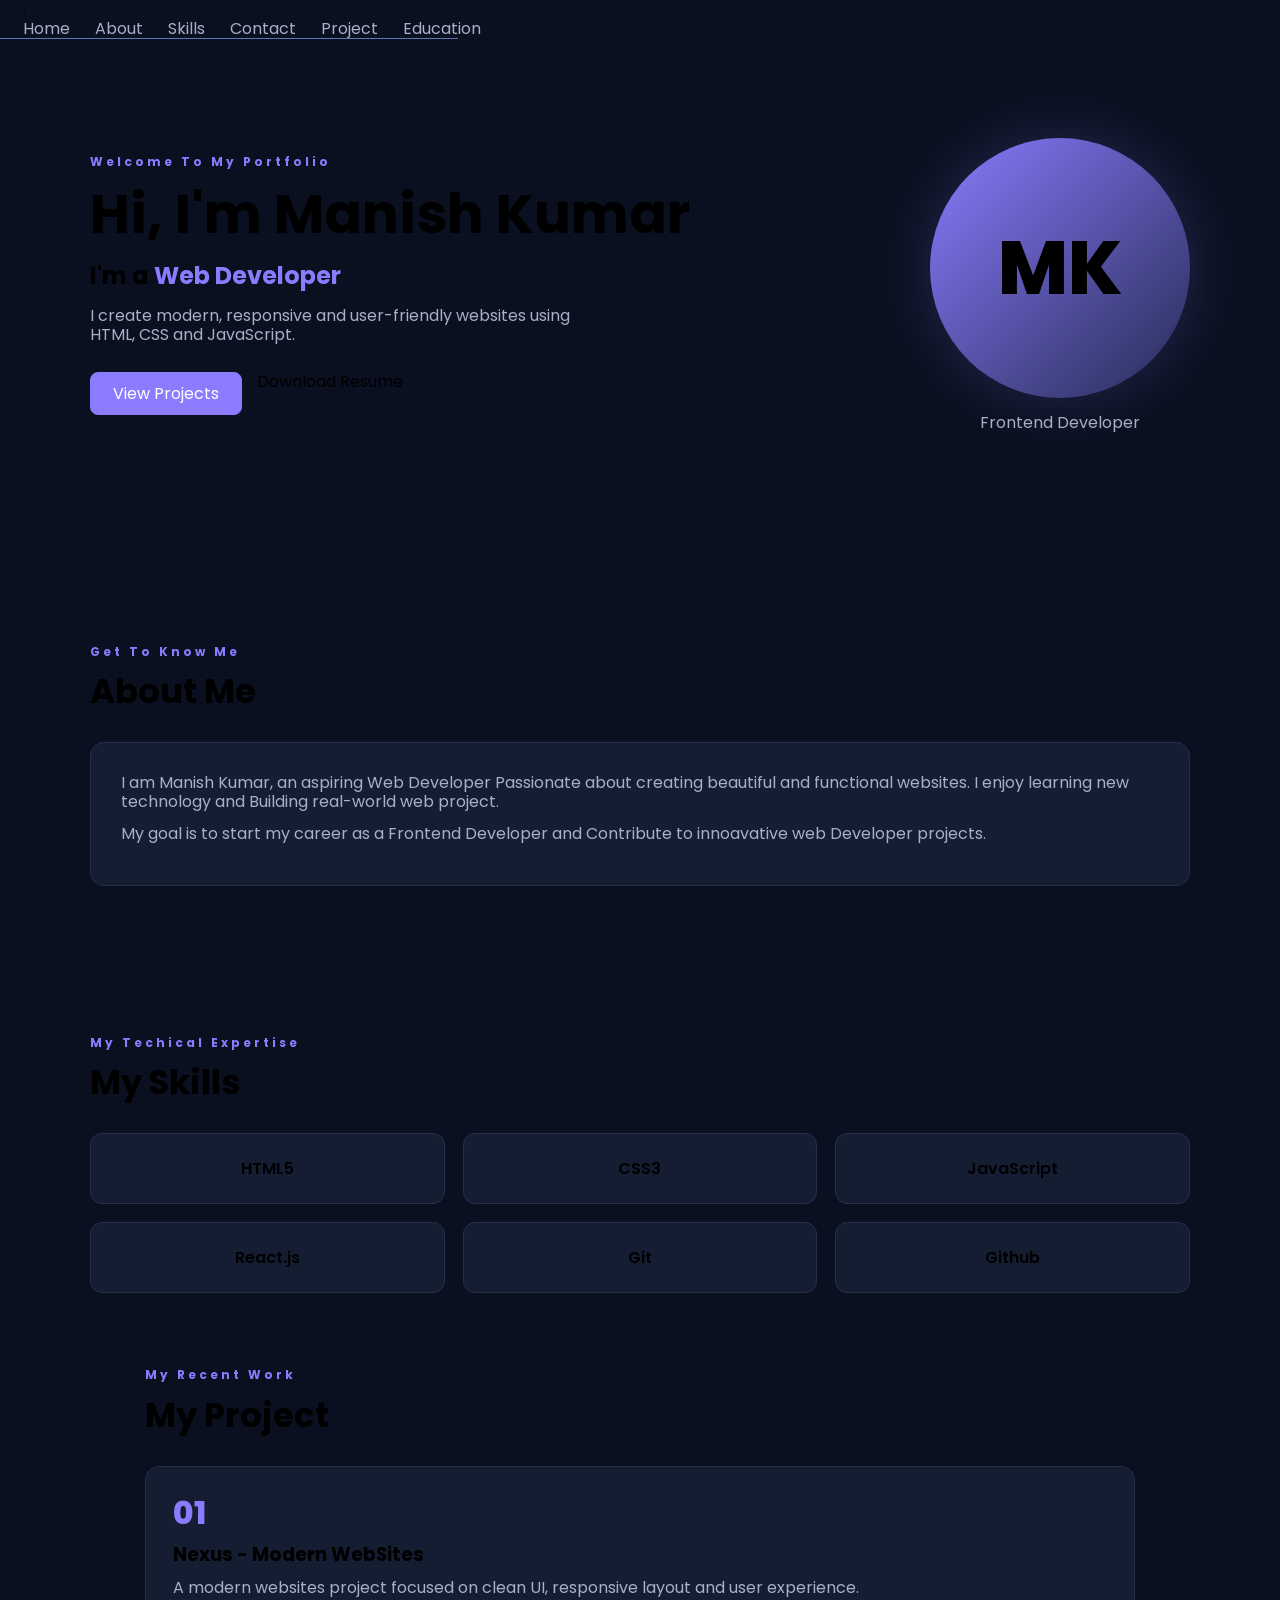
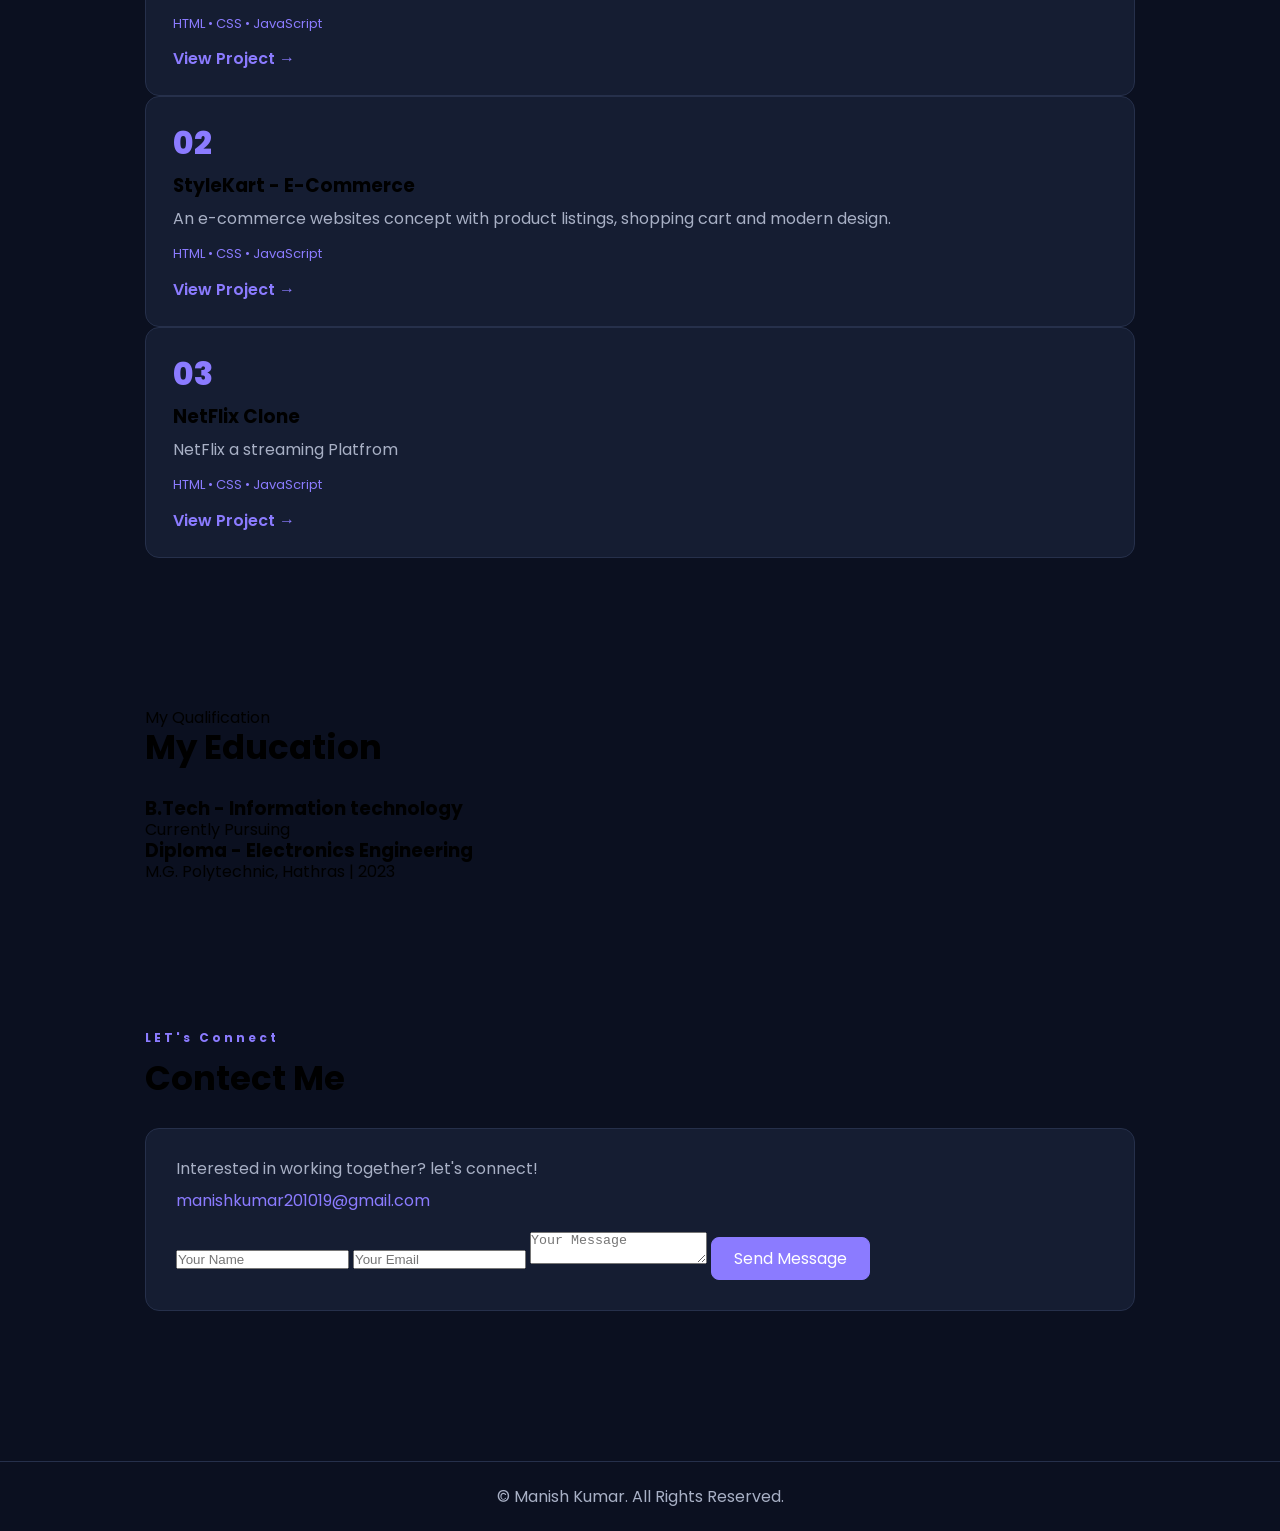
==== index.html @ 7c26c3ad "Rename WebSeties.HTML to index.html" ====
<!DOCTYPE html>
<html lang="en">

<head>
    <meta charset="UTF-8">
    <meta name="viewport" content="width=device-width, initial-scale=1.0">
    <meta name="Description" content="Manish Kumar - Web Developer Portfolio">
    <title>Manish Kumar | Web Developer</title>
    <link rel="stylesheet" href="WebSite.CSS">
</head>

<body>

    <!-- Navbar --> 
    <header>
        <nav class="nav container">
            <a href="#Home" class="Logo"> <span>.</span></a>
            <button class="menu-btn" aria-label="Toggle navigation" aria-expanded="false">
                <i class="fi fi-rr-menu-burger"></i>
            </button>

            <ul class="nav-links" id="nav-links">
                <li><a href="#home">Home</a></li>
                <li><a href="#about">About</a></li>
                <li><a href="#skills">Skills</a></li>
                <li><a href="#contact">Contact</a></li>
                <li><a href="#Project">Project</a></li>
                <li><a href="#Eduction">Education</a></li>
            </ul>
        </nav>
    </header>

    <Main>

        <!-- Hero -->
        <section id="#home" class="hero container">
            <div class="hero-content">
                <p class="eyebrow"> Welcome To My Portfolio</p>
                <h1>Hi, I'm <span>Manish Kumar</span></h1>
                <h2>I'm a <span id="typing">Web Developer</span></h2>
                <p>
                    I create modern, responsive and user-friendly
                    websites using HTML, CSS and JavaScript.
                </p>

                <div class="hero-buttons">
                    <a href="#Projects" class="btn">View Projects</a>
                    <a href="c:\Users\manis\Downloads\Manish Kumar (7).pdf c:\Users\manis\Downloads\Resume (5).pdf c:\Users\manis\Downloads\JavaScript_Coding_Questions_Answers.pdf c:\Users\manis\Downloads\ManishKumar_InternshalaResume.pdf c:\Users\manis\Downloads\Manish Kumar (4).pdf c:\Users\manis\Downloads\Operator.zip c:\Users\manis\Downloads\HTML 04.png c:\Users\manis\Downloads\HTML 02.png c:\Users\manis\Downloads\HTML 03.png c:\Users\manis\Downloads\Manish Kumar.pdf c:\Users\manis\Downloads\emmets (1).html c:\Users\manis\Downloads\emmets.html c:\Users\manis\Downloads\Manish_Kumar_Fresher_ATS_Resume.pdf c:\Users\manis\Downloads\CSS Questions_251214_172803.pdf c:\Users\manis\Downloads\audio-video.html c:\Users\manis\Downloads\boilerplate (2).html c:\Users\manis\Downloads\boilerplate (1).html c:\Users\manis\Downloads\boilerplate.html c:\Users\manis\Downloads\Character_Verification_Form_OffLine.html c:\Users\manis\Downloads\html 01.mp4 c:\Users\manis\Downloads\html-class-01.png"
                        class="btn-outline">Download Resume</a>

                </div>
            </div>

            <div class="hero-image">
                <div class="avatar">MK</div>
                <div class="image-label"> Frontend Developer</div>
            </div>
        </section>

        <!-- About Section -->
        <section id="about" class="section container">
            <p class="eyebrow">Get To Know Me</p>
            <h2 class="section-title">About <span>Me</span></h2>
            <div class="about-card">
                <p>
                    I am Manish Kumar, an aspiring Web Developer Passionate about creating beautiful and functional
                    websites. I enjoy learning new technology and Building real-world web project.
                </p>
                <p>
                    My goal is to start my career as a Frontend Developer and Contribute
                    to innoavative web Developer projects.
                </p>
            </div>
        </section>

        <!-- Skill Section  -->
        <Section id="skills" class="section container">
            <p class="eyebrow">My Techical Expertise</p>
            <h2 class="section-title">My <span>Skills</span></h2>
            <div class="skills-grid">
                <div class="skill-card">HTML5</div>
                <div class="skill-card">CSS3</div>
                <div class="skill-card">JavaScript</div>
                <div class="skill-card">React.js</div>
                <div class="skill-card">Git</div>
                <div class="skill-card">Github</div>
            </div>
            <!-- Project Section  -->
            <section id="project" class="section container">
                <p class="eyebrow">My Recent Work</p>
                <h2 class="section-title">My <span>Project</span></h2>

                <div class="project-grid">
                    <article class="project-card">
                        <div class="project-icon">01</div>
                        <h3>Nexus - Modern WebSites</h3>
                        <p>
                            A modern websites project focused on clean UI, responsive layout and user experience.
                        </p>
                        <p class="tech"> HTML • CSS • JavaScript</p>
                        <a href="#" class="project-link">View Project →</a>
                    </article>

                    <article class="project-card">
                        <div class="project-icon">02</div>
                        <h3>StyleKart - E-Commerce</h3>
                        <p>
                            An e-commerce websites concept with product listings, shopping cart and
                            modern design.
                        </p>

                        <p class="tech">HTML • CSS • JavaScript</p>
                        <a href="#" class="project-link">View Project →</a>
                    </article>

                    <article class="project-card">
                        <div class="project-icon">03</div>
                        <h3>NetFlix Clone</h3>
                        <p>
                            NetFlix a streaming Platfrom
                        </p>
                        <p class="tech">HTML • CSS • JavaScript</p>
                        <a href="#" class="project-link">View Project →</a>
                    </article>
                </div>
            </section>

            <!-- Education -->
            <section id="Education" class="section container">
                <p>My Qualification</p>
                <h2 class="section-title">My <span>Education</span></h2>
                <div class="Education-Card">
                    <h3>B.Tech - Information technology</h3>
                    <p>Currently Pursuing</p>
                </div>

                <div class="Education-Card">
                    <h3>Diploma - Electronics Engineering</h3>
                    <p>M.G. Polytechnic, Hathras | 2023</p>
                </div>
            </section>

            <!-- Contact Section  -->
            <section id="contact" class="section container">
                <p class="eyebrow">LET's Connect</p>
                <h2 class="section-title">Contect <span>Me</span></h2>
                <div class="contact-card">
                    <p>Interested in working together? let's connect!</p>
                    <a href="manishkumar201019@gmail.com">manishkumar201019@gmail.com</a>

                    <form id="contact-from">
                        <input type="text" id="name" placeholder="Your Name" required>
                        <input type="text" id="email" placeholder="Your Email" required>
                        <textarea id="mess" placeholder="Your Message"></textarea>

                        <button type="submit" class="btn">Send Message</button>
                    </form>
                    <p id="from-status" aria-live="polite"></p>
                </div>
            </section>

    </Main>

    <!-- footer -->

    <Footer>
        <p>© <span id="year"></span> Manish Kumar. All Rights Reserved.
        </p>
    </Footer>

    <Script src="WebSite.Js"></Script>
    </Section>
</body>

</html>
---- WebSite.CSS ----
/* Google Font  */
@import url('https://fonts.googleapis.com/css2?family=Poppins:wght@400;500;600;700;800&display=swap');
:root {
  --bg: #0b1020;
  --card: #151d32;
  --primary: #8b7bff;
  --text: #f4f5ff;
  --muted: #a8b0c5;
}
* {
    margin: 0;
    padding: 0;
    box-sizing: border-box;
}

html {
scroll-behavior: smooth;
scroll-padding-top: 85px;
}
body {
    background: var(--bg);
    color: var;
    font-family: 'Poppins', sans-serif;
    line-height: 1.2;
}

a {
    text-decoration: none;
    color: inherit;
}

.container {
    width: min(1100px, 90%);
    margin: auto;
}

/* Navbar */

header {
    position: absolute;
    top: 0;
    z-index: 100;
    background: rgba(11, 16, 32, 95);
    border-bottom: 1px solid #6275b3;
}

.navbar {
    min-height: 75px;
    display: flow-root;
    align-items: center;
    justify-content: space-between;
}

.logo {
    font-size: 26px;
    font-weight: 800;
}

.logo span, .section-title span
.hero h1 span {
    color: var(--primary);
}

.nav-links {
    display: flex;
    list-style: none;
    gap: 25px;
}

.nav-links a {
    color:  var(--muted);
    transition: 3s
}

.nav-links a:hover {
    color: var(--primary);
}
.menu-btn {
    display: none;
    background: none;
    color: white;
    border: none;
    font-size: 26px;
    cursor: pointer;
}

/* Hero */
.hero {
  min-height: 570px;
  display: flex;
  align-items: center;
  justify-content: space-between;
  gap: 40px;
  padding-top: 50px;
  padding-bottom: 50px;
}

.hero-content {
  max-width: 620px;
}

.eyebrow {
  color: var(--primary);
  font-size: 12px;
  letter-spacing: 3px;
  font-weight: 700;
  margin-bottom: 12px;
}

.hero h1 {
  font-size: clamp(34px, 5vw, 55px);
  line-height: 1.2;
}

.hero h2 {
  font-size: 24px;
  margin: 15px 0;
}

.hero h2 span {
  color: var(--primary);
}

.hero-content > p:not(.eyebrow) {
  color: var(--muted);
  max-width: 520px;
}

.hero-buttons {
  display: flex;
  flex-wrap: wrap;
  gap: 15px;
  margin-top: 28px;
}

.btn {
  display: inline-block;
  border: 1px solid var(--primary);
  background: var(--primary);
  color: white;
  padding: 11px 22px;
  border-radius: 8px;
  font: inherit;
  cursor: pointer;
  transition: .3s;
}

.btn:hover {
  transform: translateY(-3px);
  opacity: .85;
}

.btn-outline {
  background: transparent;
}

.hero-image {
  text-align: center;
}

.avatar {
  width: 260px;
  height: 260px;
  display: grid;
  place-items: center;
  border-radius: 50%;
  background: linear-gradient(135deg, #8b7bff, #252c55);
  font-size: 75px;
  font-weight: 800;
  box-shadow: 0 0 60px #8b7bff35;
}

.image-label {
  margin-top: 15px;
  color: var(--muted);
}

/* Common sections */
.section {
  padding-top: 75px;
  padding-bottom: 75px;
}

.section-title {
  font-size: 34px;
  margin-bottom: 30px;
}

/* About */
.about-card, .contact-card {
  background: var(--card);
  padding: 30px;
  border: 1px solid #26304b;
  border-radius: 14px;
}

.about-card p {
  color: var(--muted);
  margin-bottom: 12px;
}

/* Skills */
.skills-grid {
  display: grid;
  grid-template-columns: repeat(3, 1fr);
  gap: 18px;
}

.skill-card {
  background: var(--card);
  border: 1px solid #26304b;
  border-radius: 12px;
  text-align: center;
  padding: 25px 10px;
  font-weight: 600;
  transition: .3s;
}

.skill-card:hover, .project-card:hover {
  border-color: var(--primary);
  transform: translateY(-5px);
}

/* Projects */
.projects-grid {
  display: grid;
  grid-template-columns: repeat(2, 1fr);
  gap: 22px;
}

.project-card {
  background: var(--card);
  border: 1px solid #26304b;
  padding: 27px;
  border-radius: 14px;
  transition: .3s;
}

.project-icon {
  color: var(--primary);
  font-size: 32px;
  font-weight: 800;
}

.project-card h3 {
  margin: 12px 0;
}

.project-card p {
  color: var(--muted);
}

.project-card .tech {
  margin: 18px 0;
  color: var(--primary);
  font-size: 13px;
}

.project-link {
  color: var(--primary);
  font-weight: 600;
}

/* Education */
.education-card {
  background: var(--card);
  padding: 22px;
  margin-bottom: 16px;
  border-left: 4px solid var(--primary);
  border-radius: 8px;
}

.education-card p {
  color: var(--muted);
}

/* Contact */
.contact-card > p {
  color: var(--muted);
}

.contact-card > a {
  display: inline-block;
  color: var(--primary);
  margin: 12px 0 22px;
}

#contact-form {
  display: grid;
  gap: 15px;
}

#contact-form input,
#contact-form textarea {
  width: 100%;
  padding: 14px;
  background: #0b1020;
  color: white;
  border: 1px solid #303b58;
  border-radius: 8px;
  font: inherit;
}

#contact-form textarea {
  min-height: 130px;
  resize: vertical;
}

#form-status {
  margin-top: 12px;
}

/* Footer */
footer {
  text-align: center;
  padding: 25px 10px;
  color: var(--muted);
  border-top: 1px solid #26304b;
}

/* Responsive */
@media (max-width: 768px) {
  .menu-btn {
    display: block;
  }

  .nav-links {
    display: none;
    position: absolute;
    top: 75px;
    left: 0;
    width: 100%;
    background: var(--card);
    flex-direction: column;
    gap: 0;
    padding: 10px 5%;
  }

  .nav-links.active {
    display: flex;
  }

  .nav-links li a {
    display: block;
    padding: 10px 0;
  }

  .hero {
    flex-direction: column-reverse;
    text-align: center;
    padding-top: 55px;
  }

  .hero-content > p:not(.eyebrow) {
    margin: auto;
  }

  .hero-buttons {
    justify-content: center;
  }

  .avatar {
    width: 190px;
    height: 190px;
    font-size: 55px;
  }

  .skills-grid {
    grid-template-columns: repeat(2, 1fr);
  }

  .projects-grid {
    grid-template-columns: 1fr;
  }

  .section {
    padding-top: 55px;
    padding-bottom: 55px;
  }
}

@media (max-width: 400px) {
  .skills-grid {
    grid-template-columns: 1fr;
  }

  .section-title {
    font-size: 28px;
  }
}
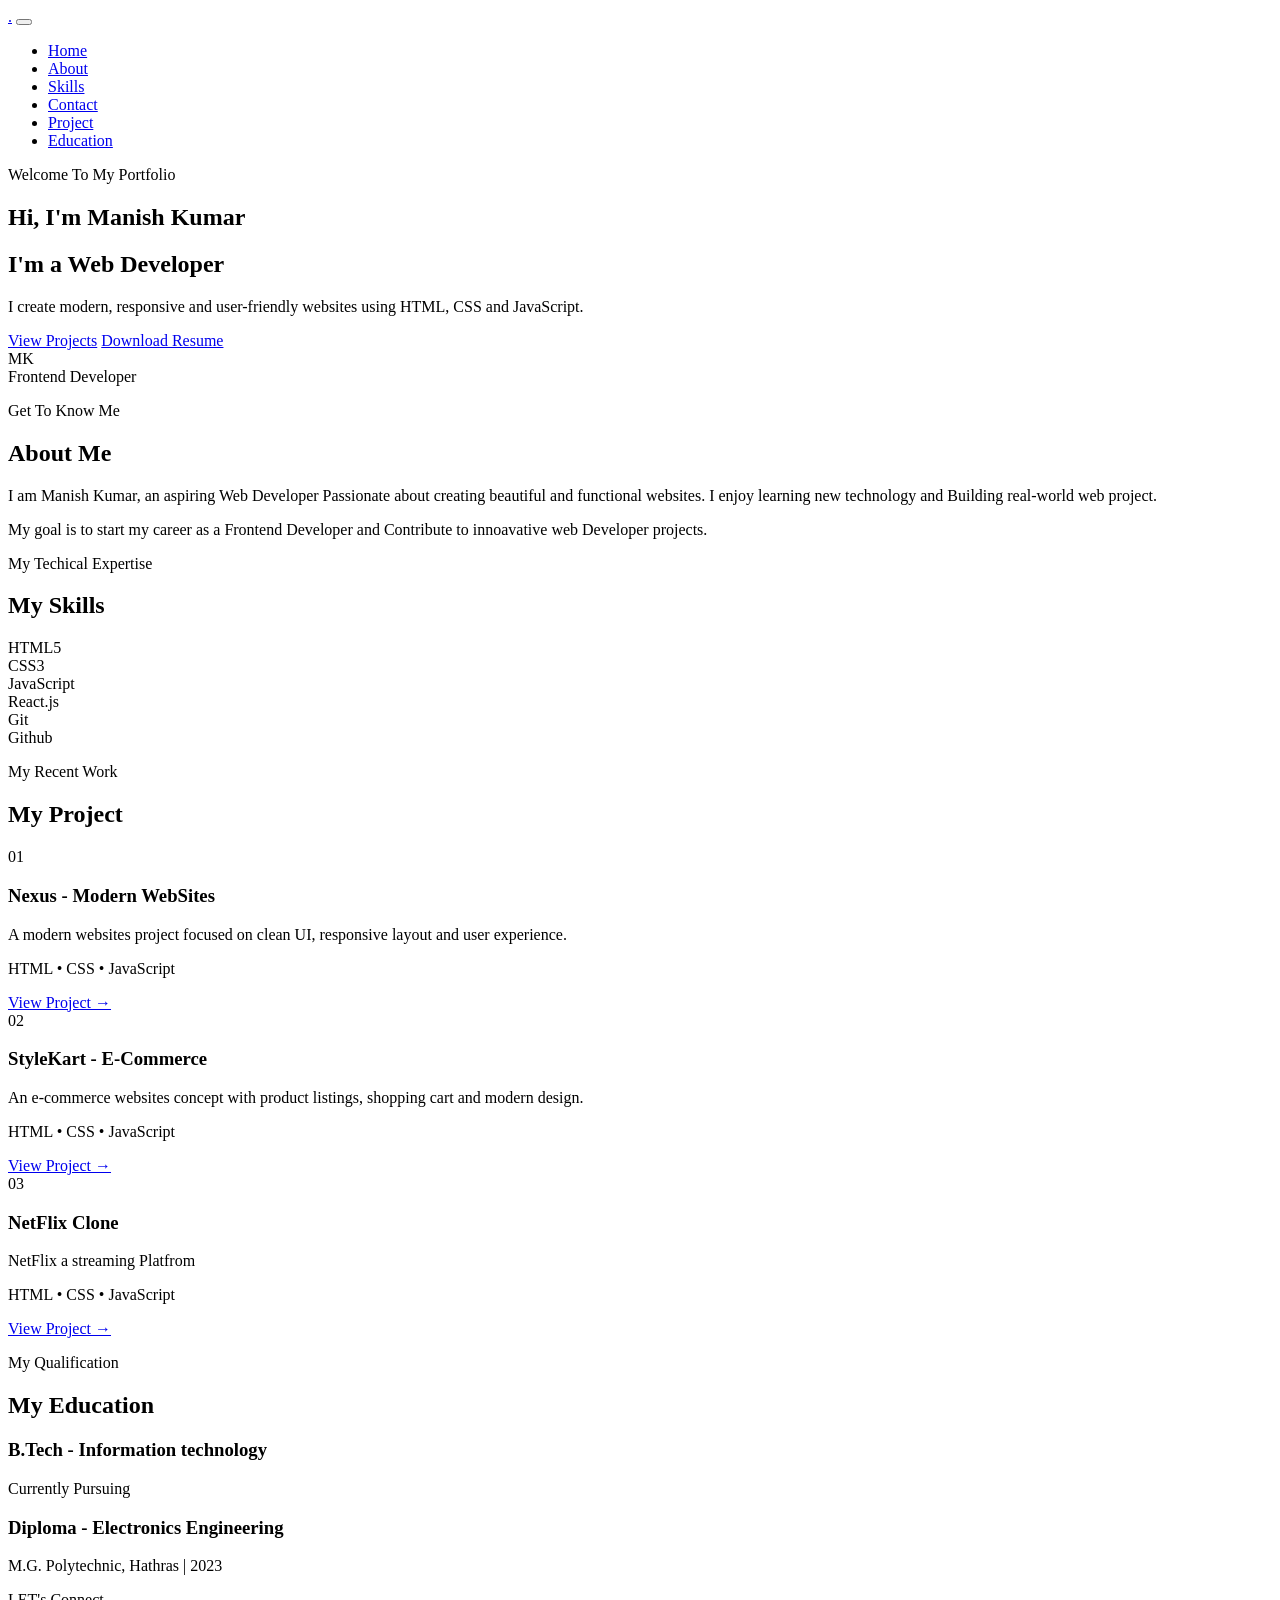
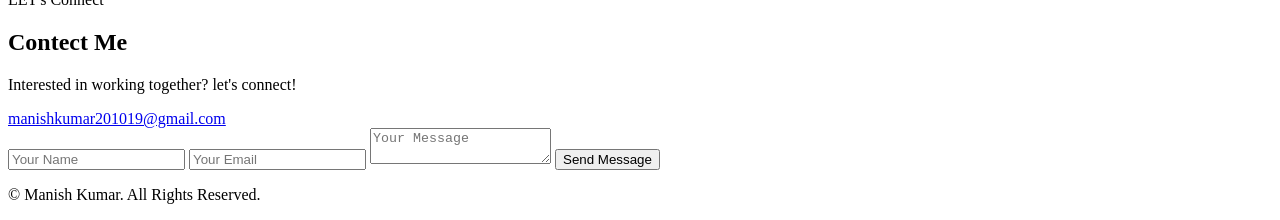
==== commit 4fce57c2: "Update index.html" ====
--- a/index.html
+++ b/index.html
@@ -6,7 +6,7 @@
     <meta name="viewport" content="width=device-width, initial-scale=1.0">
     <meta name="Description" content="Manish Kumar - Web Developer Portfolio">
     <title>Manish Kumar | Web Developer</title>
-    <link rel="stylesheet" href="WebSite.CSS">
+    <link rel="stylesheet" href="style.CSS">
 </head>
 
 <body>
@@ -168,7 +168,7 @@
         </p>
     </Footer>
 
-    <Script src="WebSite.Js"></Script>
+    <Script src="script.Js"></Script>
     </Section>
 </body>
 
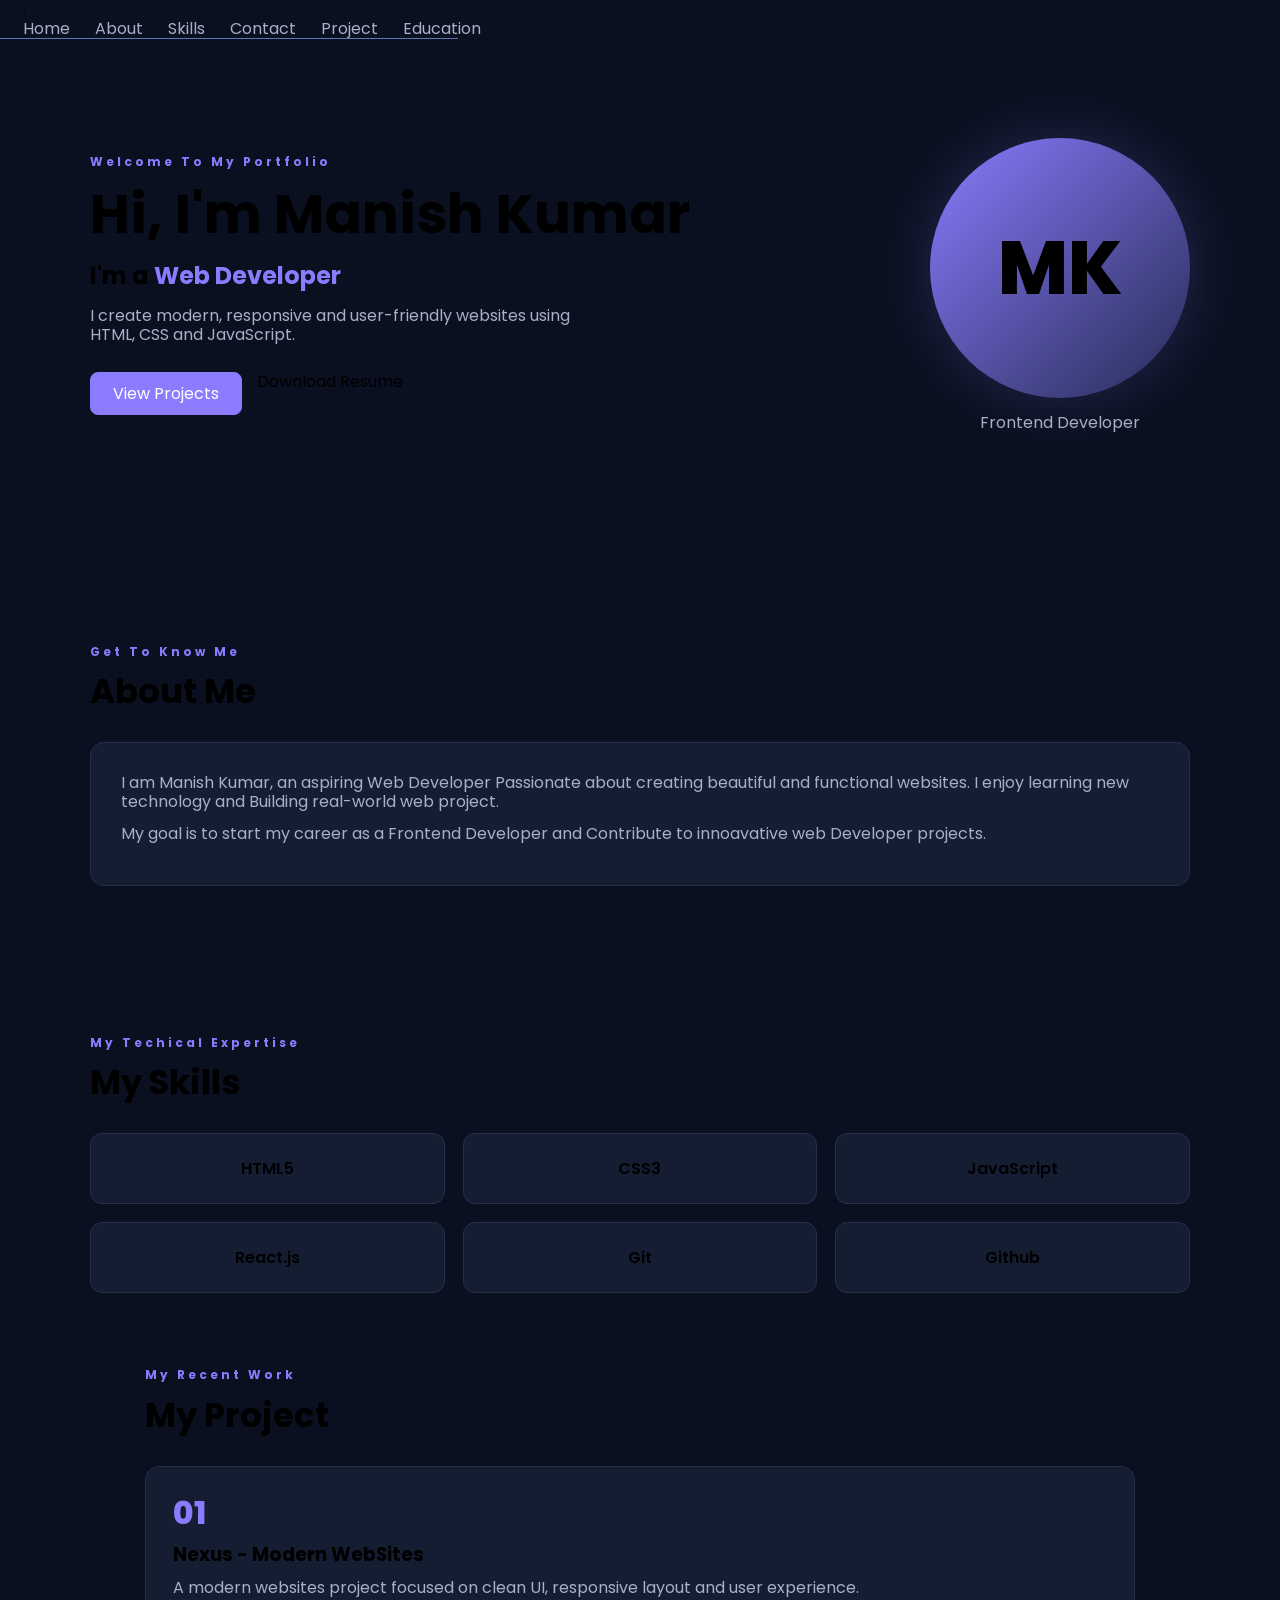
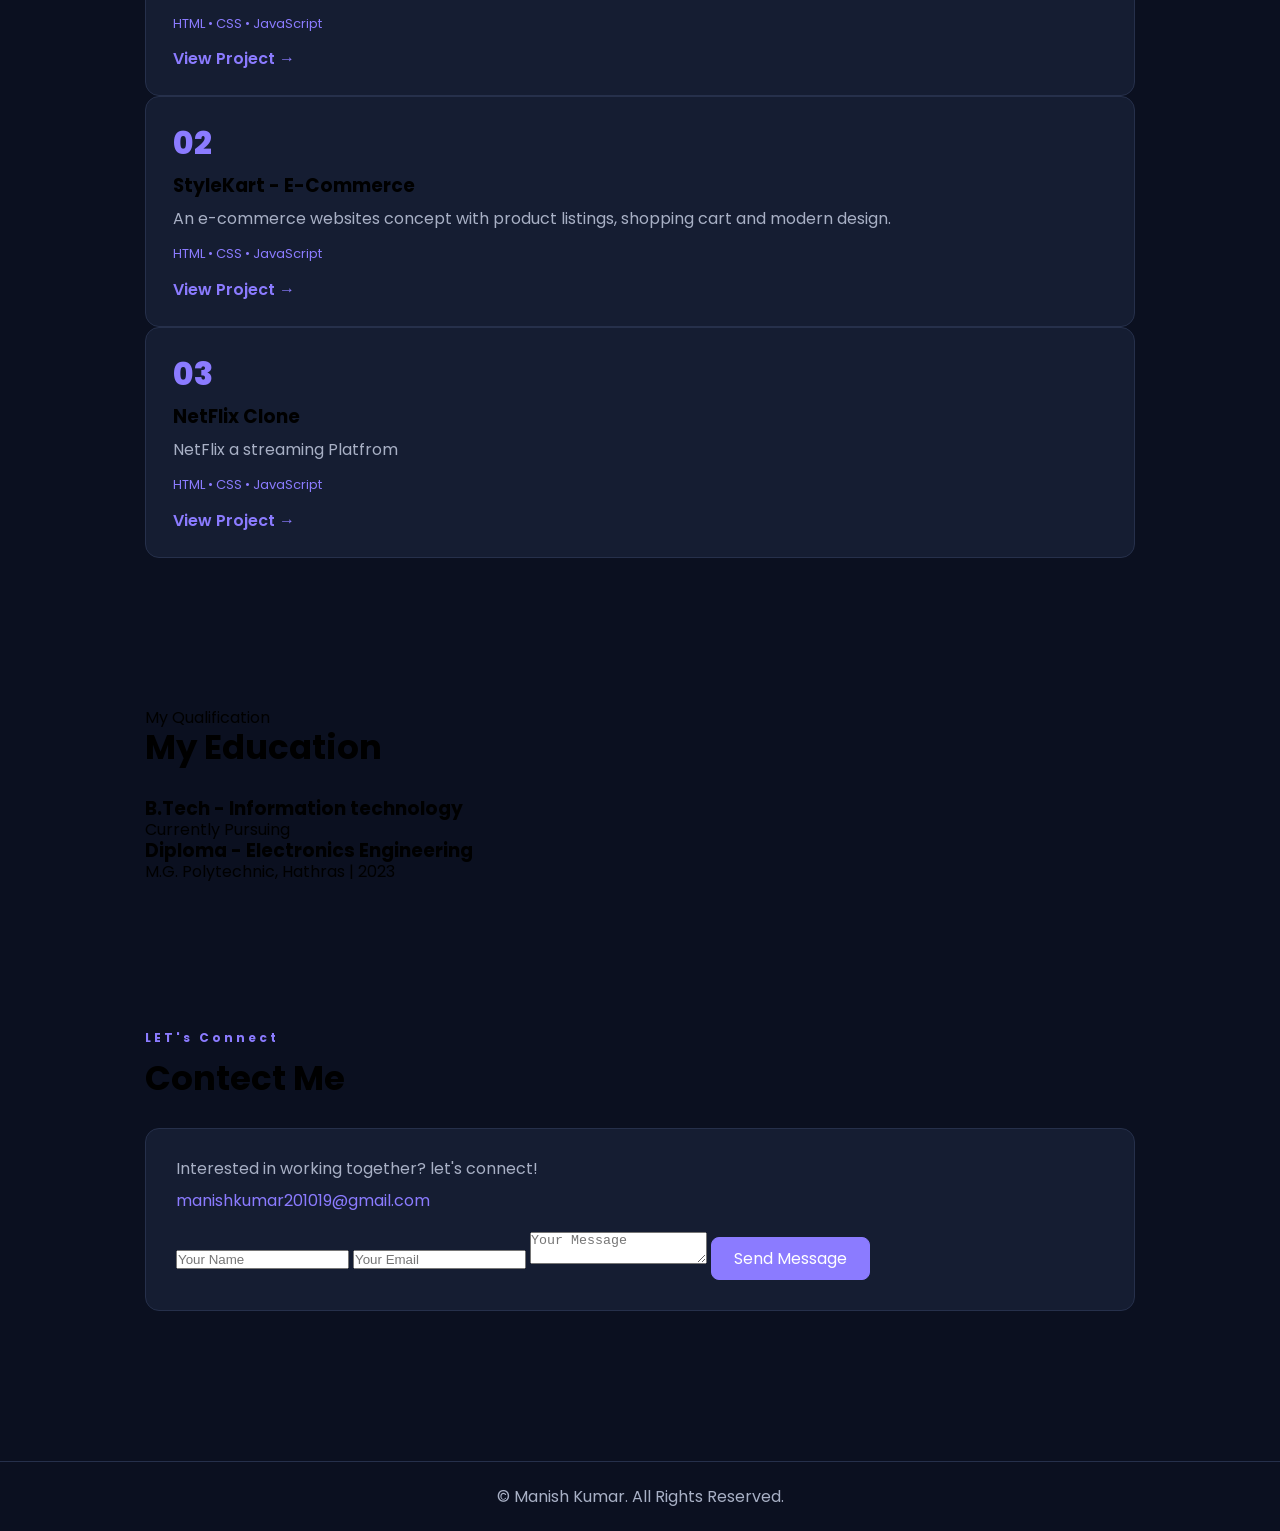
==== commit 9ae87e04: "Fix HTML structure and update file references Corrected HTML syntax and improved formatting." ====
--- a/index.html
+++ b/index.html
@@ -6,7 +6,7 @@
     <meta name="viewport" content="width=device-width, initial-scale=1.0">
     <meta name="Description" content="Manish Kumar - Web Developer Portfolio">
     <title>Manish Kumar | Web Developer</title>
-    <link rel="stylesheet" href="style.CSS">
+    <link rel="stylesheet" href="style.css">
 </head>
 
 <body>
@@ -168,7 +168,7 @@
         </p>
     </Footer>
 
-    <Script src="script.Js"></Script>
+    <Script src="script.js"></Script>
     </Section>
 </body>
 
--- a/style.css
+++ b/style.css
@@ -0,0 +1,390 @@
+/* Google Font  */
+@import url('https://fonts.googleapis.com/css2?family=Poppins:wght@400;500;600;700;800&display=swap');
+:root {
+  --bg: #0b1020;
+  --card: #151d32;
+  --primary: #8b7bff;
+  --text: #f4f5ff;
+  --muted: #a8b0c5;
+}
+* {
+    margin: 0;
+    padding: 0;
+    box-sizing: border-box;
+}
+
+html {
+scroll-behavior: smooth;
+scroll-padding-top: 85px;
+}
+body {
+    background: var(--bg);
+    color: var;
+    font-family: 'Poppins', sans-serif;
+    line-height: 1.2;
+}
+
+a {
+    text-decoration: none;
+    color: inherit;
+}
+
+.container {
+    width: min(1100px, 90%);
+    margin: auto;
+}
+
+/* Navbar */
+
+header {
+    position: absolute;
+    top: 0;
+    z-index: 100;
+    background: rgba(11, 16, 32, 95);
+    border-bottom: 1px solid #6275b3;
+}
+
+.navbar {
+    min-height: 75px;
+    display: flow-root;
+    align-items: center;
+    justify-content: space-between;
+}
+
+.logo {
+    font-size: 26px;
+    font-weight: 800;
+}
+
+.logo span, .section-title span
+.hero h1 span {
+    color: var(--primary);
+}
+
+.nav-links {
+    display: flex;
+    list-style: none;
+    gap: 25px;
+}
+
+.nav-links a {
+    color:  var(--muted);
+    transition: 3s
+}
+
+.nav-links a:hover {
+    color: var(--primary);
+}
+.menu-btn {
+    display: none;
+    background: none;
+    color: white;
+    border: none;
+    font-size: 26px;
+    cursor: pointer;
+}
+
+/* Hero */
+.hero {
+  min-height: 570px;
+  display: flex;
+  align-items: center;
+  justify-content: space-between;
+  gap: 40px;
+  padding-top: 50px;
+  padding-bottom: 50px;
+}
+
+.hero-content {
+  max-width: 620px;
+}
+
+.eyebrow {
+  color: var(--primary);
+  font-size: 12px;
+  letter-spacing: 3px;
+  font-weight: 700;
+  margin-bottom: 12px;
+}
+
+.hero h1 {
+  font-size: clamp(34px, 5vw, 55px);
+  line-height: 1.2;
+}
+
+.hero h2 {
+  font-size: 24px;
+  margin: 15px 0;
+}
+
+.hero h2 span {
+  color: var(--primary);
+}
+
+.hero-content > p:not(.eyebrow) {
+  color: var(--muted);
+  max-width: 520px;
+}
+
+.hero-buttons {
+  display: flex;
+  flex-wrap: wrap;
+  gap: 15px;
+  margin-top: 28px;
+}
+
+.btn {
+  display: inline-block;
+  border: 1px solid var(--primary);
+  background: var(--primary);
+  color: white;
+  padding: 11px 22px;
+  border-radius: 8px;
+  font: inherit;
+  cursor: pointer;
+  transition: .3s;
+}
+
+.btn:hover {
+  transform: translateY(-3px);
+  opacity: .85;
+}
+
+.btn-outline {
+  background: transparent;
+}
+
+.hero-image {
+  text-align: center;
+}
+
+.avatar {
+  width: 260px;
+  height: 260px;
+  display: grid;
+  place-items: center;
+  border-radius: 50%;
+  background: linear-gradient(135deg, #8b7bff, #252c55);
+  font-size: 75px;
+  font-weight: 800;
+  box-shadow: 0 0 60px #8b7bff35;
+}
+
+.image-label {
+  margin-top: 15px;
+  color: var(--muted);
+}
+
+/* Common sections */
+.section {
+  padding-top: 75px;
+  padding-bottom: 75px;
+}
+
+.section-title {
+  font-size: 34px;
+  margin-bottom: 30px;
+}
+
+/* About */
+.about-card, .contact-card {
+  background: var(--card);
+  padding: 30px;
+  border: 1px solid #26304b;
+  border-radius: 14px;
+}
+
+.about-card p {
+  color: var(--muted);
+  margin-bottom: 12px;
+}
+
+/* Skills */
+.skills-grid {
+  display: grid;
+  grid-template-columns: repeat(3, 1fr);
+  gap: 18px;
+}
+
+.skill-card {
+  background: var(--card);
+  border: 1px solid #26304b;
+  border-radius: 12px;
+  text-align: center;
+  padding: 25px 10px;
+  font-weight: 600;
+  transition: .3s;
+}
+
+.skill-card:hover, .project-card:hover {
+  border-color: var(--primary);
+  transform: translateY(-5px);
+}
+
+/* Projects */
+.projects-grid {
+  display: grid;
+  grid-template-columns: repeat(2, 1fr);
+  gap: 22px;
+}
+
+.project-card {
+  background: var(--card);
+  border: 1px solid #26304b;
+  padding: 27px;
+  border-radius: 14px;
+  transition: .3s;
+}
+
+.project-icon {
+  color: var(--primary);
+  font-size: 32px;
+  font-weight: 800;
+}
+
+.project-card h3 {
+  margin: 12px 0;
+}
+
+.project-card p {
+  color: var(--muted);
+}
+
+.project-card .tech {
+  margin: 18px 0;
+  color: var(--primary);
+  font-size: 13px;
+}
+
+.project-link {
+  color: var(--primary);
+  font-weight: 600;
+}
+
+/* Education */
+.education-card {
+  background: var(--card);
+  padding: 22px;
+  margin-bottom: 16px;
+  border-left: 4px solid var(--primary);
+  border-radius: 8px;
+}
+
+.education-card p {
+  color: var(--muted);
+}
+
+/* Contact */
+.contact-card > p {
+  color: var(--muted);
+}
+
+.contact-card > a {
+  display: inline-block;
+  color: var(--primary);
+  margin: 12px 0 22px;
+}
+
+#contact-form {
+  display: grid;
+  gap: 15px;
+}
+
+#contact-form input,
+#contact-form textarea {
+  width: 100%;
+  padding: 14px;
+  background: #0b1020;
+  color: white;
+  border: 1px solid #303b58;
+  border-radius: 8px;
+  font: inherit;
+}
+
+#contact-form textarea {
+  min-height: 130px;
+  resize: vertical;
+}
+
+#form-status {
+  margin-top: 12px;
+}
+
+/* Footer */
+footer {
+  text-align: center;
+  padding: 25px 10px;
+  color: var(--muted);
+  border-top: 1px solid #26304b;
+}
+
+/* Responsive */
+@media (max-width: 768px) {
+  .menu-btn {
+    display: block;
+  }
+
+  .nav-links {
+    display: none;
+    position: absolute;
+    top: 75px;
+    left: 0;
+    width: 100%;
+    background: var(--card);
+    flex-direction: column;
+    gap: 0;
+    padding: 10px 5%;
+  }
+
+  .nav-links.active {
+    display: flex;
+  }
+
+  .nav-links li a {
+    display: block;
+    padding: 10px 0;
+  }
+
+  .hero {
+    flex-direction: column-reverse;
+    text-align: center;
+    padding-top: 55px;
+  }
+
+  .hero-content > p:not(.eyebrow) {
+    margin: auto;
+  }
+
+  .hero-buttons {
+    justify-content: center;
+  }
+
+  .avatar {
+    width: 190px;
+    height: 190px;
+    font-size: 55px;
+  }
+
+  .skills-grid {
+    grid-template-columns: repeat(2, 1fr);
+  }
+
+  .projects-grid {
+    grid-template-columns: 1fr;
+  }
+
+  .section {
+    padding-top: 55px;
+    padding-bottom: 55px;
+  }
+}
+
+@media (max-width: 400px) {
+  .skills-grid {
+    grid-template-columns: 1fr;
+  }
+
+  .section-title {
+    font-size: 28px;
+  }
+}
